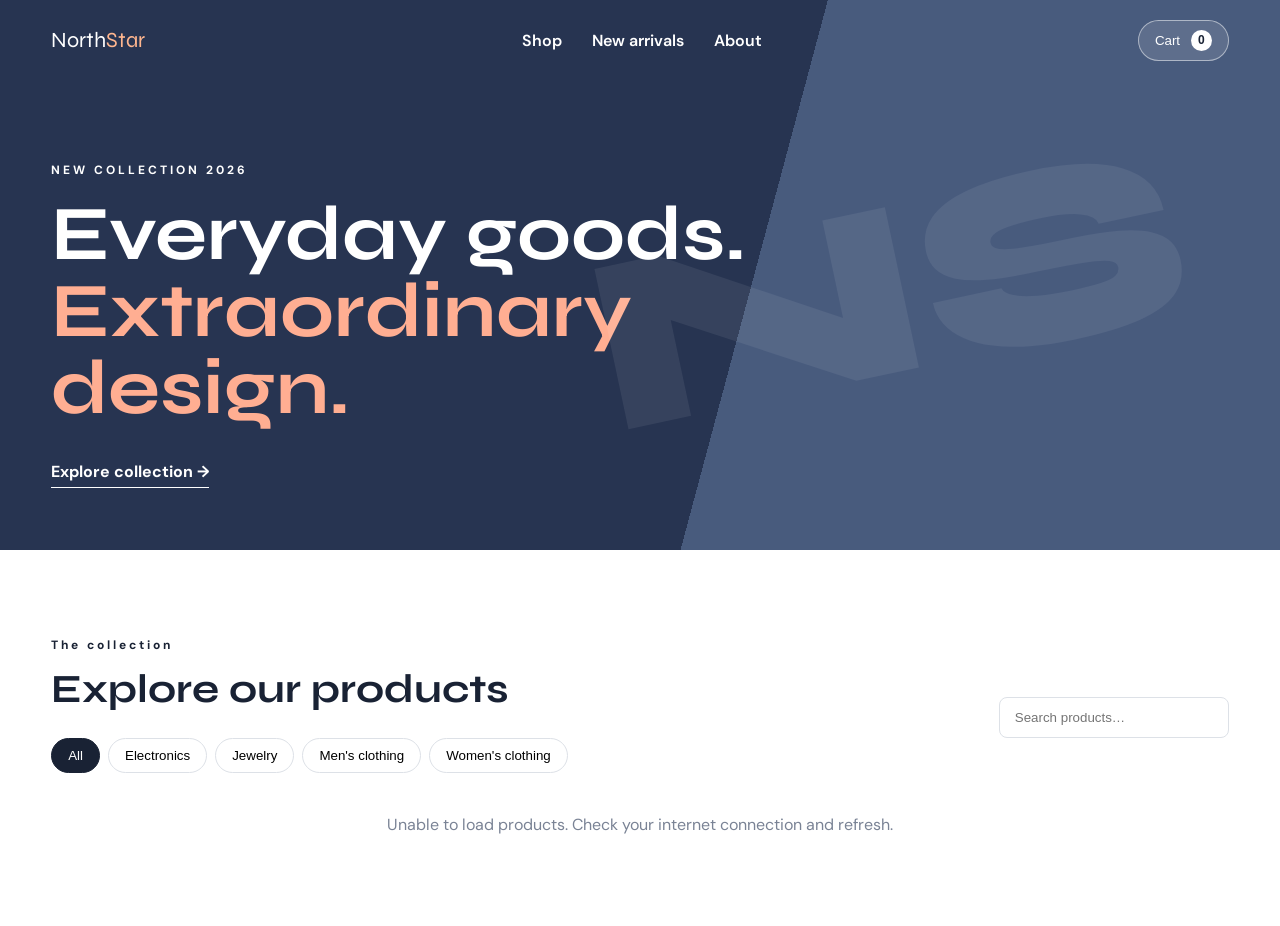
==== task-4-e-commerce-product-catalog/index.html @ 9364c9a6 "Add full stack internship tasks 1-4" ====
<!doctype html><html lang="en"><head><meta charset="UTF-8"><meta name="viewport" content="width=device-width,initial-scale=1"><title>NorthStar Store</title><link rel="stylesheet" href="styles.css"></head><body><header><nav><a class="logo" href="#">North<span>Star</span></a><div class="nav-links"><a href="#products">Shop</a><a href="#">New arrivals</a><a href="#">About</a></div><button id="cartButton" class="cart-button">Cart <b id="cartCount">0</b></button></nav></header><section class="hero"><div><p>NEW COLLECTION 2026</p><h1>Everyday goods.<br><span>Extraordinary design.</span></h1><a href="#products">Explore collection →</a></div><div class="hero-shape">NS</div></section><main id="products"><div class="catalog-head"><div><p class="eyebrow">The collection</p><h2>Explore our products</h2></div><input id="searchInput" placeholder="Search products…"></div><div id="categories" class="categories"><button class="active" data-category="all">All</button><button data-category="electronics">Electronics</button><button data-category="jewelery">Jewelry</button><button data-category="men's clothing">Men's clothing</button><button data-category="women's clothing">Women's clothing</button></div><div id="productGrid" class="product-grid"></div><p id="status" class="status"></p></main><aside id="cartDrawer" class="drawer" aria-hidden="true"><div class="drawer-head"><h2>Your cart</h2><button id="closeCart">×</button></div><div id="cartItems" class="cart-items"></div><div class="summary"><div><span>Subtotal</span><strong id="subtotal">$0.00</strong></div><div><span>Shipping</span><strong id="shipping">$0.00</strong></div><div><span>Tax (8%)</span><strong id="tax">$0.00</strong></div><div class="total"><span>Total</span><strong id="total">$0.00</strong></div><button id="checkoutButton" class="checkout">Checkout</button></div></aside><div id="overlay" class="overlay"></div><dialog id="checkoutModal"><button id="closeModal" class="modal-close">×</button><div class="success">✓</div><h2>Order confirmed!</h2><p>Your demo order has been placed successfully.</p><button id="continueShopping" class="checkout">Continue shopping</button></dialog><script src="script.js"></script></body></html>
---- task-4-e-commerce-product-catalog/styles.css ----
@import url('https://fonts.googleapis.com/css2?family=DM+Sans:wght@400;600;700&family=Syne:wght@700;800&display=swap');:root{--ink:#192234;--muted:#7a8395;--orange:#ff725e;--cream:#f7f5f1}*{box-sizing:border-box}html{scroll-behavior:smooth}body{margin:0;font-family:'DM Sans',sans-serif;color:var(--ink);background:#fff}header{position:absolute;width:100%;z-index:5;color:white}nav{width:min(1180px,92%);height:80px;margin:auto;display:flex;align-items:center;justify-content:space-between}.logo{font-family:Syne;color:white;font-size:1.35rem;text-decoration:none}.logo span{color:#ffb68f}.nav-links{display:flex;gap:30px}.nav-links a{color:white;text-decoration:none;font-weight:600}.cart-button{border:1px solid rgba(255,255,255,.5);background:rgba(255,255,255,.12);color:white;border-radius:30px;padding:9px 16px;cursor:pointer}.cart-button b{display:inline-grid;place-content:center;background:white;color:var(--ink);min-width:21px;height:21px;border-radius:50%;margin-left:7px;font-size:.75rem}.hero{height:550px;background:linear-gradient(105deg,#273451 58%,#485b7d 58%);color:white;padding:150px max(4vw,calc((100vw - 1180px)/2)) 70px;position:relative;overflow:hidden}.hero>div{position:relative;z-index:2}.hero p,.eyebrow{font-size:.75rem;font-weight:700;letter-spacing:3px}.hero h1{font-family:Syne;font-size:clamp(2.5rem,6vw,5rem);line-height:1;max-width:760px;margin:18px 0 35px}.hero h1 span{color:#ffae92}.hero a{color:white;font-weight:700;text-decoration:none;border-bottom:1px solid;padding-bottom:5px}.hero-shape{position:absolute!important;right:7%;top:135px;font-family:Syne;font-size:16rem;font-weight:800;color:rgba(255,255,255,.07)!important;transform:rotate(-12deg)}main{width:min(1180px,92%);margin:auto;padding:75px 0}.catalog-head{display:flex;align-items:end;justify-content:space-between}.catalog-head h2{font-family:Syne;font-size:2.5rem;margin:8px 0 25px}.catalog-head input{border:1px solid #dde1e7;border-radius:8px;padding:12px 15px;width:230px}.categories{display:flex;flex-wrap:wrap;gap:8px;margin-bottom:25px}.categories button{border:1px solid #dde1e7;background:white;border-radius:30px;padding:9px 16px;cursor:pointer}.categories button.active{background:var(--ink);color:white;border-color:var(--ink)}.product-grid{display:grid;grid-template-columns:repeat(4,1fr);gap:22px}.product-card{border-bottom:1px solid #e9e9e9;padding-bottom:18px}.product-image{height:260px;background:#f5f5f3;border-radius:12px;padding:35px;display:grid;place-content:center;overflow:hidden}.product-image img{max-width:100%;max-height:190px;mix-blend-mode:multiply;transition:.3s}.product-card:hover img{transform:scale(1.05)}.category-label{font-size:.7rem;color:var(--muted);text-transform:uppercase;letter-spacing:1px}.product-card h3{font-size:1rem;height:42px}.rating{color:#f6a822;font-size:.85rem}.price-row{display:flex;justify-content:space-between;align-items:center;margin-top:12px}.price-row strong{font-size:1.15rem}.price-row button{width:38px;height:38px;border:0;background:var(--ink);color:white;border-radius:50%;font-size:1.25rem;cursor:pointer}.status{text-align:center;color:var(--muted)}.drawer{position:fixed;z-index:30;right:0;top:0;width:min(430px,100%);height:100vh;background:white;padding:25px;display:flex;flex-direction:column;transform:translateX(100%);transition:.35s}.drawer.open{transform:none}.drawer-head{display:flex;justify-content:space-between;align-items:center;border-bottom:1px solid #eee}.drawer-head button,.modal-close{border:0;background:#f1f1f1;border-radius:50%;width:36px;height:36px;font-size:1.4rem;cursor:pointer}.cart-items{overflow:auto;flex:1;padding-top:10px}.cart-item{display:grid;grid-template-columns:65px 1fr auto;gap:12px;padding:14px 0;border-bottom:1px solid #eee}.cart-item img{width:65px;height:65px;object-fit:contain}.cart-item h4{font-size:.85rem;margin:0 0 8px}.qty{display:flex;align-items:center;gap:10px}.qty button{border:1px solid #ddd;background:white;width:25px;height:25px}.remove{border:0;background:none;color:#a1a1a1;cursor:pointer}.summary{border-top:1px solid #eee;padding-top:15px}.summary>div{display:flex;justify-content:space-between;margin:8px 0}.summary .total{font-size:1.25rem;border-top:1px solid #eee;padding-top:12px}.checkout{width:100%;border:0;background:var(--orange);color:white;border-radius:8px;padding:14px;font-weight:700;margin-top:12px;cursor:pointer}.overlay{position:fixed;z-index:25;inset:0;background:rgba(20,25,35,.55);opacity:0;pointer-events:none;transition:.3s}.overlay.open{opacity:1;pointer-events:auto}dialog{width:min(430px,90%);border:0;border-radius:16px;text-align:center;padding:35px;box-shadow:0 20px 60px rgba(0,0,0,.2)}dialog .modal-close{float:right}.success{width:65px;height:65px;margin:15px auto;background:#dff7e8;color:#259c50;border-radius:50%;display:grid;place-content:center;font-size:2rem}@media(max-width:900px){.product-grid{grid-template-columns:repeat(3,1fr)}}@media(max-width:650px){.nav-links{display:none}.hero{height:490px;padding-top:150px}.hero-shape{font-size:10rem;right:-5%;top:230px}.catalog-head{align-items:flex-start;flex-direction:column}.catalog-head input{width:100%;margin-bottom:20px}.product-grid{grid-template-columns:repeat(2,1fr);gap:12px}.product-image{height:190px;padding:20px}}
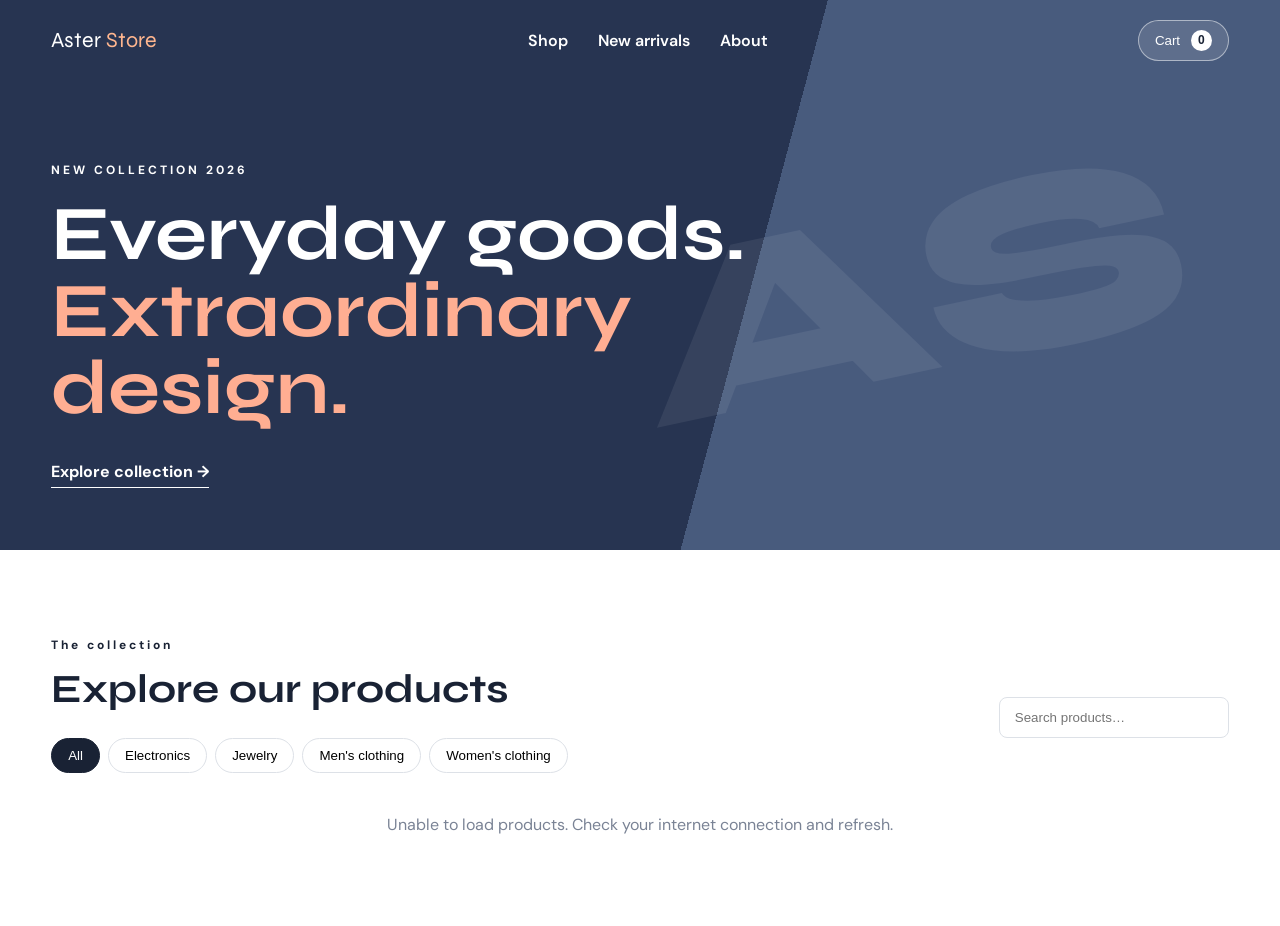
==== commit db91aa8d: "Rename Task 4 store to Aster Store" ====
--- a/task-4-e-commerce-product-catalog/index.html
+++ b/task-4-e-commerce-product-catalog/index.html
@@ -1 +1 @@
-<!doctype html><html lang="en"><head><meta charset="UTF-8"><meta name="viewport" content="width=device-width,initial-scale=1"><title>NorthStar Store</title><link rel="stylesheet" href="styles.css"></head><body><header><nav><a class="logo" href="#">North<span>Star</span></a><div class="nav-links"><a href="#products">Shop</a><a href="#">New arrivals</a><a href="#">About</a></div><button id="cartButton" class="cart-button">Cart <b id="cartCount">0</b></button></nav></header><section class="hero"><div><p>NEW COLLECTION 2026</p><h1>Everyday goods.<br><span>Extraordinary design.</span></h1><a href="#products">Explore collection →</a></div><div class="hero-shape">NS</div></section><main id="products"><div class="catalog-head"><div><p class="eyebrow">The collection</p><h2>Explore our products</h2></div><input id="searchInput" placeholder="Search products…"></div><div id="categories" class="categories"><button class="active" data-category="all">All</button><button data-category="electronics">Electronics</button><button data-category="jewelery">Jewelry</button><button data-category="men's clothing">Men's clothing</button><button data-category="women's clothing">Women's clothing</button></div><div id="productGrid" class="product-grid"></div><p id="status" class="status"></p></main><aside id="cartDrawer" class="drawer" aria-hidden="true"><div class="drawer-head"><h2>Your cart</h2><button id="closeCart">×</button></div><div id="cartItems" class="cart-items"></div><div class="summary"><div><span>Subtotal</span><strong id="subtotal">$0.00</strong></div><div><span>Shipping</span><strong id="shipping">$0.00</strong></div><div><span>Tax (8%)</span><strong id="tax">$0.00</strong></div><div class="total"><span>Total</span><strong id="total">$0.00</strong></div><button id="checkoutButton" class="checkout">Checkout</button></div></aside><div id="overlay" class="overlay"></div><dialog id="checkoutModal"><button id="closeModal" class="modal-close">×</button><div class="success">✓</div><h2>Order confirmed!</h2><p>Your demo order has been placed successfully.</p><button id="continueShopping" class="checkout">Continue shopping</button></dialog><script src="script.js"></script></body></html>
+<!doctype html><html lang="en"><head><meta charset="UTF-8"><meta name="viewport" content="width=device-width,initial-scale=1"><title>Aster Store</title><link rel="stylesheet" href="styles.css"></head><body><header><nav><a class="logo" href="#">Aster <span>Store</span></a><div class="nav-links"><a href="#products">Shop</a><a href="#">New arrivals</a><a href="#">About</a></div><button id="cartButton" class="cart-button">Cart <b id="cartCount">0</b></button></nav></header><section class="hero"><div><p>NEW COLLECTION 2026</p><h1>Everyday goods.<br><span>Extraordinary design.</span></h1><a href="#products">Explore collection →</a></div><div class="hero-shape">AS</div></section><main id="products"><div class="catalog-head"><div><p class="eyebrow">The collection</p><h2>Explore our products</h2></div><input id="searchInput" placeholder="Search products…"></div><div id="categories" class="categories"><button class="active" data-category="all">All</button><button data-category="electronics">Electronics</button><button data-category="jewelery">Jewelry</button><button data-category="men's clothing">Men's clothing</button><button data-category="women's clothing">Women's clothing</button></div><div id="productGrid" class="product-grid"></div><p id="status" class="status"></p></main><aside id="cartDrawer" class="drawer" aria-hidden="true"><div class="drawer-head"><h2>Your cart</h2><button id="closeCart">×</button></div><div id="cartItems" class="cart-items"></div><div class="summary"><div><span>Subtotal</span><strong id="subtotal">$0.00</strong></div><div><span>Shipping</span><strong id="shipping">$0.00</strong></div><div><span>Tax (8%)</span><strong id="tax">$0.00</strong></div><div class="total"><span>Total</span><strong id="total">$0.00</strong></div><button id="checkoutButton" class="checkout">Checkout</button></div></aside><div id="overlay" class="overlay"></div><dialog id="checkoutModal"><button id="closeModal" class="modal-close">×</button><div class="success">✓</div><h2>Order confirmed!</h2><p>Your demo order has been placed successfully.</p><button id="continueShopping" class="checkout">Continue shopping</button></dialog><script src="script.js"></script></body></html>
